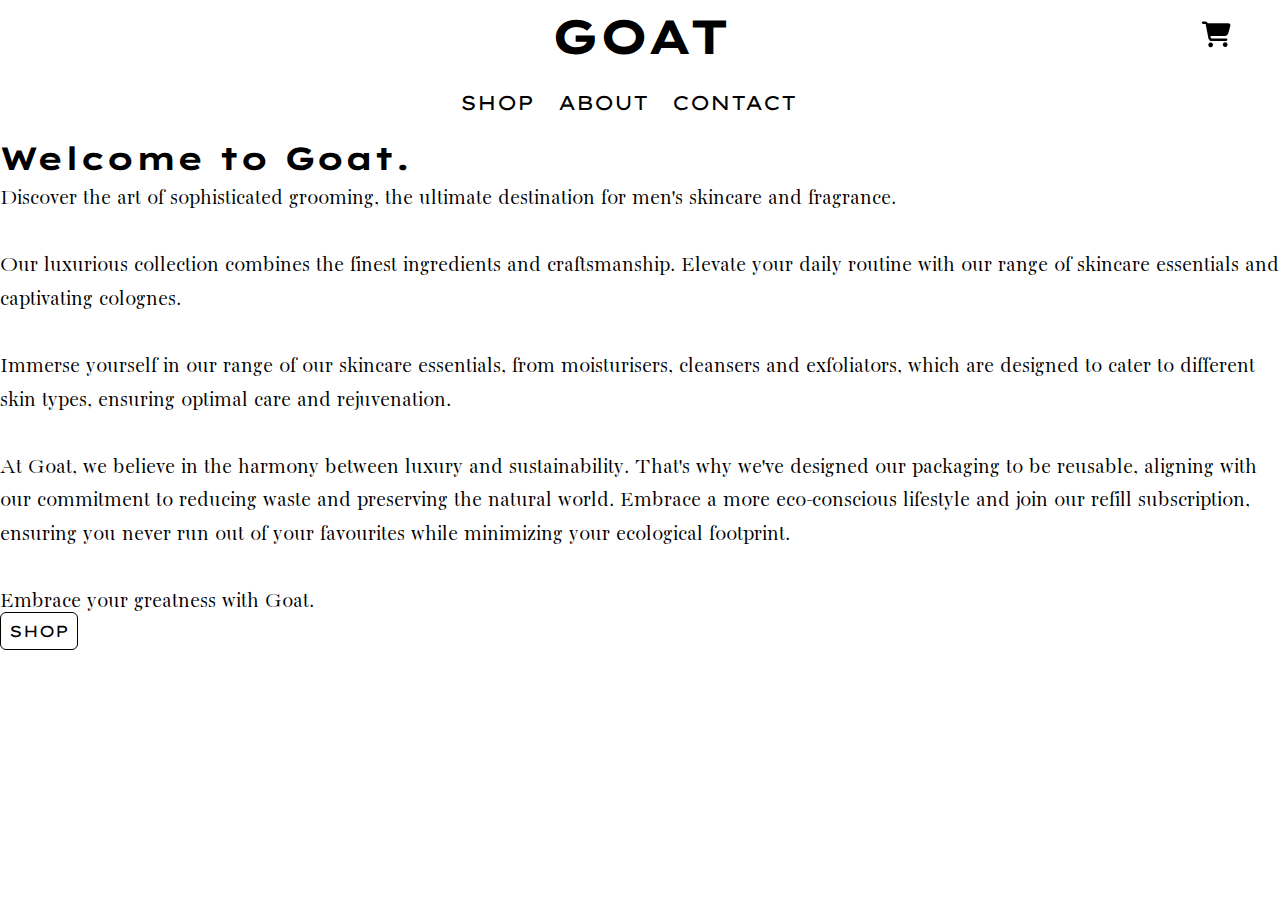
==== index.html @ 27ca3f4b "updated shopping cart icon" ====
<!DOCTYPE html>
<html lang="en">
<head>
    <meta charset="UTF-8">
    <meta name="viewport" content="width=device-width, initial-scale=1.0">
        <!-- Style Sheet -->
        <link rel="stylesheet" href="./assets/css/style.css">
        <link rel="icon" type="icon" href="./assets/icons/signature-solid.svg">
        <!-- Font awesome link -->
        <link rel="stylesheet" href="https://cdnjs.cloudflare.com/ajax/libs/font-awesome/6.1.1/css/all.min.css"/>
    <title>Goat</title>
</head>
<body>
    <!-- Navigation bar-->
    <nav class="navbar">
        <div class="nav-top">
            <div class="logo">
                <a href="index.html" class="logo-link">GOAT</a>
            </div>
            <div class="shopping-cart">
                <button class="toggle-cart">
                    <i class="fa-solid fa-cart-shopping"></i>
                    </button>
            <div class="cart-overlay">
                <aside class="cart">
                <button class="cart-close-btn">
                    <i class="fa-solid fa-xmark"></i>
                </button>
                <header>
                    <h3 class="cart-title">Basket</h3>
                </header>
                <div class="cart-items">
                <!-- cart items -->
                </div>
                <footer>
                    <h3 class="cart-total">Total: <span id="cart-total-price">£0</span></h3>
                    <button class="cart-checkout-btn">Checkout</button>
                </footer>
                </aside>
            </div>
            </div>
        </div>
        <div class="nav-bottom">
            <ul class="menu-links">
                <li>
                    <a href="shop.html" class="nav-link">Shop</a>
                </li>
                <li>
                    <a href="about.html" class="nav-link">About</a>
                </li>
                <li>
                    <a href="contact.html" class="nav-link">Contact</a>
                </li>
            </ul>
        </div>
    </nav>

    <!-- main home page -->
    <section>
        <div>
            <h2>Welcome to Goat.</h2>
            <p>
                Discover the art of sophisticated grooming, the ultimate destination for men's skincare and fragrance. 
            <br><br>
                Our luxurious collection combines the finest ingredients and craftsmanship. Elevate your daily routine with our range of skincare essentials and captivating colognes. 
            <br><br>
                Immerse yourself in our range of our skincare essentials, from moisturisers, cleansers and exfoliators, which are designed to cater to different skin types, ensuring optimal care and rejuvenation.
            <br><br>
                At Goat, we believe in the harmony between luxury and sustainability. That's why we've designed our packaging to be reusable, aligning with our commitment to reducing waste and preserving the natural world. Embrace a more eco-conscious lifestyle and join our refill subscription, ensuring you never run out of your favourites while minimizing your ecological footprint.
            <br><br>
                Embrace your greatness with Goat.
            </p>
            <a href="shop.html" class="shop-btn">Shop</a>
        </div>
    </section>

    <!-- JavaScript -->
    <script type="text/javascript" src="./assets/js/script.js"></script>
</body>
</html>
---- assets/css/style.css ----
@import url('https://fonts.googleapis.com/css2?family=Bacasime+Antique&family=Lexend+Peta:wght@300;400;600;700&family=Lexend:wght@300;400;700&family=Lora:ital,wght@0,400;0,500;1,400;1,500&family=Poppins:ital,wght@0,100;0,500;0,800;0,900;1,600&display=swap');

* {
    margin: 0;
    padding: 0;
    box-sizing: border-box;
}

body {
    line-height: 1.5;
}

ul {
    list-style-type: none;
}

a {
    text-decoration: none;
}

h1 {
    font-size: 3rem;
}

h2 {
    font-size: 2rem;
    font-family: "Lexend Peta", sans-serif;
}

h3 {
    font-size: 1.5rem;
    font-family: "Lexend Peta", sans-serif;
}

h4 {
    font-size: 1rem;
}

p {
    font-family: "Bacasime Antique", serif;
    font-size: 1.4rem;
}

/* Navigation bar styles */

.navbar {
    height: auto;
    background: transparent;
}

.nav-top {
    display: flex;
}

.logo, 
.logo-link {
    font-size: 3rem;
    font-weight: bold;
    text-align: center;
    margin: auto;
    font-family: "Lexend Peta", sans-serif;
}

.logo-link {
    text-decoration: none;
    color: inherit;
}

.shopping-cart {
    position: fixed;
    top: 1.2rem;
    right: 1rem;
    align-content: flex-end;
    width: 4rem;
}

.nav-bottom {
    display: flex;
    justify-content: center;
}

.menu-links {
    display: flex;
    justify-content: center;
    align-items: center;
    padding: 1rem 0;
    font-family: "Lexend Peta", sans-serif;
    text-transform: uppercase;
}

.nav-link {
    color: #000;
    margin-right: 1.5rem;
    font-size: 1.25rem;
}

.toggle-cart {
    background: transparent;
    border-color: transparent;
    font-size: 1.6rem;
    cursor: pointer;
}

/* Shopping Cart Styles */

.cart-overlay.show {
    position: fixed;
    top: 0;
    left: 0;
    width: 100%;
    height: 100%;
    color: #FFF;
}

.cart {
    background: #000;
    position: fixed;
    top: 0;
    right: 0;
    width: 100%;
    height: 100%;
    padding: 3rem;
    display: grid;
    transform: translateX(100%);
}

.show .cart {
    transform: translateX(0);
    transition: 0.5s;
}

.cart-close-btn {
    font-size: 2rem;
    background: transparent;
    border-color: transparent;
    color: #FFF;
    position: absolute;
    top: 0.5rem;
    left: 1rem;
    cursor: pointer;
}

.cart header {
    text-align: center;
}

.cart-total {
    text-align: center;
    margin-bottom: 2rem;
    font-family: "Lexend Peta", sans-serif;
    text-transform: uppercase;
}

.cart-checkout {
    display: block;
    width: 75%;
    margin: 0 auto;
    margin-bottom: 3rem;
}

.cart-checkout-btn {
    background: #FFF;
    padding: 0.5rem;
    border-radius: 6px;
    border: transparent;
    color: #000;
    cursor: pointer;
    font-family: "Lexend Peta", sans-serif;
    text-transform: uppercase;
}

/* cart item */

.cart-title {
    font-family: "Lexend Peta", sans-serif;
    text-transform: uppercase;
}

.cart-item {
    margin: 1rem 0;
    display: grid;
    grid-template-columns: auto 1fr auto;
    column-gap: 1.5rem;
    align-items: center;
}

.cart-item-name {
    font-family: "Lexend Peta", sans-serif;
    text-transform: uppercase;
    margin-bottom: 0.15rem;
    font-size: 1.5rem;
}

.cart-item-price {
    margin-bottom: 0;
    font-size: 1.8rem;
    font-family: "Bacasime Antique", serif;
}

.cart-item-remove-btn {
    background: #FFF;
    padding: 0.5rem;
    border-radius: 6px;
    border: transparent;
    color: #000;
    cursor: pointer;
    font-family: "Lexend Peta", sans-serif;
    text-transform: uppercase;
}

.cart-item-amount {
    margin-bottom: 0;
    text-align: center;
}

.cart-item-increase-btn,
.cart-item-decrease-btn {
    background: transparent;
    border-color: transparent;
    color: #FFF;
    cursor: pointer;
    font-size: 0.85rem;
    padding: 0.25rem;
}

/* global page styles */

.category-heading {
    font-family: "Lexend Peta", sans-serif;
    text-transform: uppercase;
}

/* home page styles */

.shop-btn {
    background: #FFF;
    padding: 0.5rem;
    border-radius: 6px;
    border: 1px solid #000;
    color: #000;
    cursor: pointer;
    font-family: "Lexend Peta", sans-serif;
    text-transform: uppercase;
}

/* product styles */
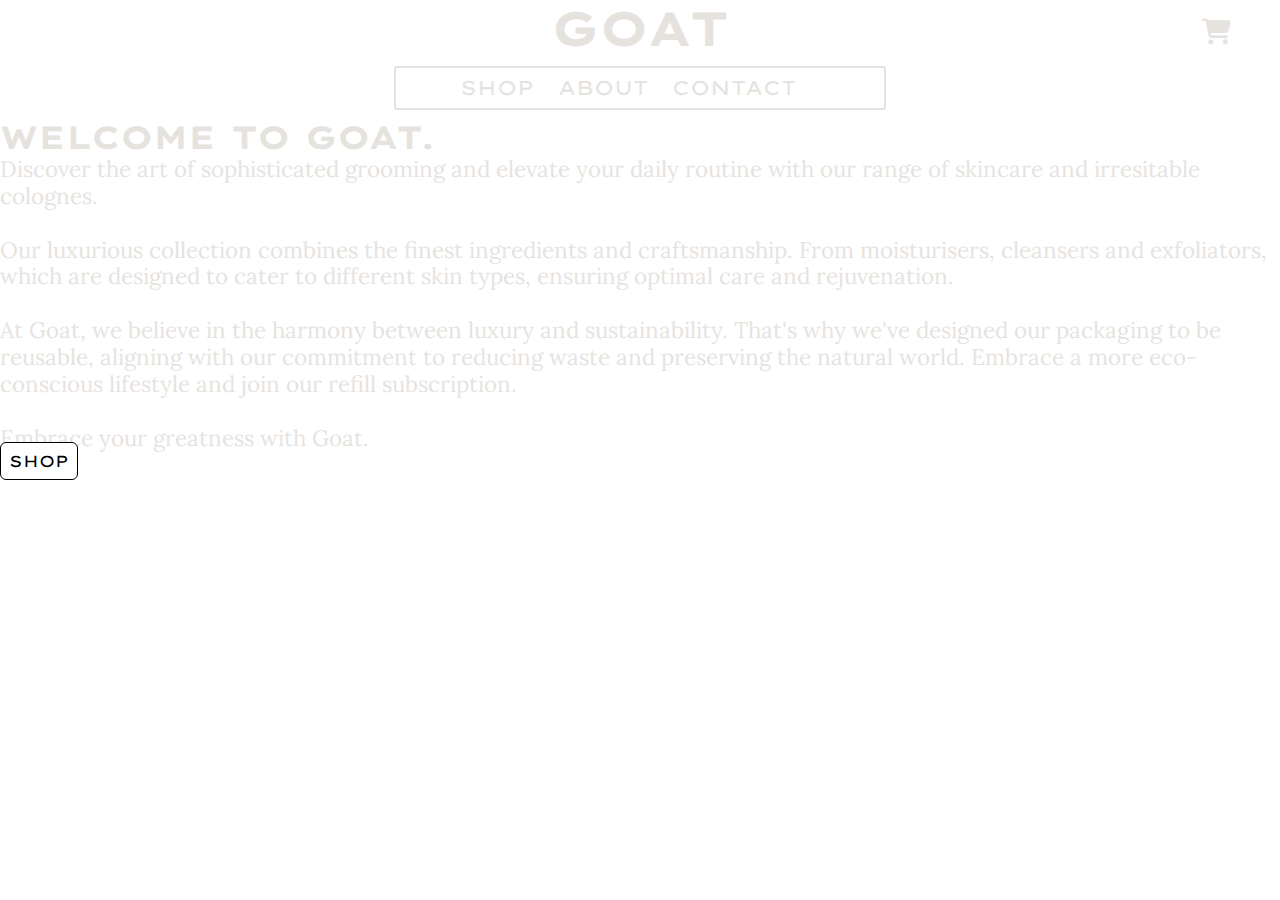
==== commit 7e4ee4f9: "updated background and styles" ====
--- a/index.html
+++ b/index.html
@@ -58,15 +58,13 @@
     <!-- main home page -->
     <section>
         <div>
-            <h2>Welcome to Goat.</h2>
+            <h2 class="category-heading">Welcome to Goat.</h2>
             <p>
-                Discover the art of sophisticated grooming, the ultimate destination for men's skincare and fragrance. 
+                Discover the art of sophisticated grooming and elevate your daily routine with our range of skincare and irresitable colognes. 
             <br><br>
-                Our luxurious collection combines the finest ingredients and craftsmanship. Elevate your daily routine with our range of skincare essentials and captivating colognes. 
+                Our luxurious collection combines the finest ingredients and craftsmanship. From moisturisers, cleansers and exfoliators, which are designed to cater to different skin types, ensuring optimal care and rejuvenation.
             <br><br>
-                Immerse yourself in our range of our skincare essentials, from moisturisers, cleansers and exfoliators, which are designed to cater to different skin types, ensuring optimal care and rejuvenation.
-            <br><br>
-                At Goat, we believe in the harmony between luxury and sustainability. That's why we've designed our packaging to be reusable, aligning with our commitment to reducing waste and preserving the natural world. Embrace a more eco-conscious lifestyle and join our refill subscription, ensuring you never run out of your favourites while minimizing your ecological footprint.
+                At Goat, we believe in the harmony between luxury and sustainability. That's why we've designed our packaging to be reusable, aligning with our commitment to reducing waste and preserving the natural world. Embrace a more eco-conscious lifestyle and join our refill subscription.
             <br><br>
                 Embrace your greatness with Goat.
             </p>
--- a/assets/css/style.css
+++ b/assets/css/style.css
@@ -1,4 +1,4 @@
-@import url('https://fonts.googleapis.com/css2?family=Bacasime+Antique&family=Lexend+Peta:wght@300;400;600;700&family=Lexend:wght@300;400;700&family=Lora:ital,wght@0,400;0,500;1,400;1,500&family=Poppins:ital,wght@0,100;0,500;0,800;0,900;1,600&display=swap');
+@import url('https://fonts.googleapis.com/css2?family=Lexend+Peta:wght@300;400;600;700&family=Lexend:wght@300;400;700&family=Lora:ital,wght@0,400;0,500;1,400;1,500&display=swap');
 
 * {
     margin: 0;
@@ -6,8 +6,16 @@
     box-sizing: border-box;
 }
 
+/* 
+color hex code : mid grey #5F6673 / mid blue #2B3D5B
+*/
+
 body {
-    line-height: 1.5;
+    line-height: 1.2;
+    background-image: url("../images/background-one.jpg");
+    background-size: cover;
+    /* background-position: center center; */
+    background-attachment: fixed;
 }
 
 ul {
@@ -37,8 +45,9 @@
 }
 
 p {
-    font-family: "Bacasime Antique", serif;
+    font-family: "Lora", serif;
     font-size: 1.4rem;
+    color: #E6E3DF;
 }
 
 /* Navigation bar styles */
@@ -59,6 +68,8 @@
     text-align: center;
     margin: auto;
     font-family: "Lexend Peta", sans-serif;
+    /* color: #CECAC8; */
+    color: #E6E3DF;
 }
 
 .logo-link {
@@ -67,8 +78,8 @@
 }
 
 .shopping-cart {
-    position: fixed;
-    top: 1.2rem;
+    position: absolute;
+    top: 1rem;
     right: 1rem;
     align-content: flex-end;
     width: 4rem;
@@ -82,14 +93,16 @@
 .menu-links {
     display: flex;
     justify-content: center;
-    align-items: center;
-    padding: 1rem 0;
-    font-family: "Lexend Peta", sans-serif;
-    text-transform: uppercase;
+    padding: 0.5rem 4rem;
+    margin: 0.5rem;
+    font-family: "Lexend Peta", sans-serif;
+    text-transform: uppercase;
+    border: 2px solid #E6E3DF;
+    border-radius: 2px;
 }
 
 .nav-link {
-    color: #000;
+    color: #E6E3DF;
     margin-right: 1.5rem;
     font-size: 1.25rem;
 }
@@ -99,6 +112,7 @@
     border-color: transparent;
     font-size: 1.6rem;
     cursor: pointer;
+    color: #E6E3DF;
 }
 
 /* Shopping Cart Styles */
@@ -228,6 +242,7 @@
 .category-heading {
     font-family: "Lexend Peta", sans-serif;
     text-transform: uppercase;
+    color: #E6E3DF;
 }
 
 /* home page styles */
@@ -244,3 +259,47 @@
 }
 
 /* product styles */
+
+.product-display {
+    border: 1px solid #E6E3DF;
+    padding: 0.5rem;
+    margin: 0.5rem;
+    width: 350px;
+    margin: 12px;
+    border-radius: 2px;
+    background: #0f1021;
+    box-shadow: 0 8px 32px 0 rgba( 31, 38, 135, 0.37 );
+}
+
+img {
+    width: 300px;
+}
+
+.product-category {
+    color: #E6E3DF;
+    margin: 0.5rem;
+}
+
+.product-title {
+    color: #E6E3DF;
+    text-align: center;
+    margin: 0.2rem;
+}
+
+.product-price {
+    color: #E6E3DF;
+}
+.product-description {
+    color: #E6E3DF;
+}
+
+.addToBasketBtn {
+    background: #E6E3DF;
+    padding: 0.5rem;
+    border-radius: 6px;
+    border: 1px solid #000;
+    color: #000;
+    cursor: pointer;
+    font-family: "Lexend Peta", sans-serif;
+    text-transform: uppercase;
+}
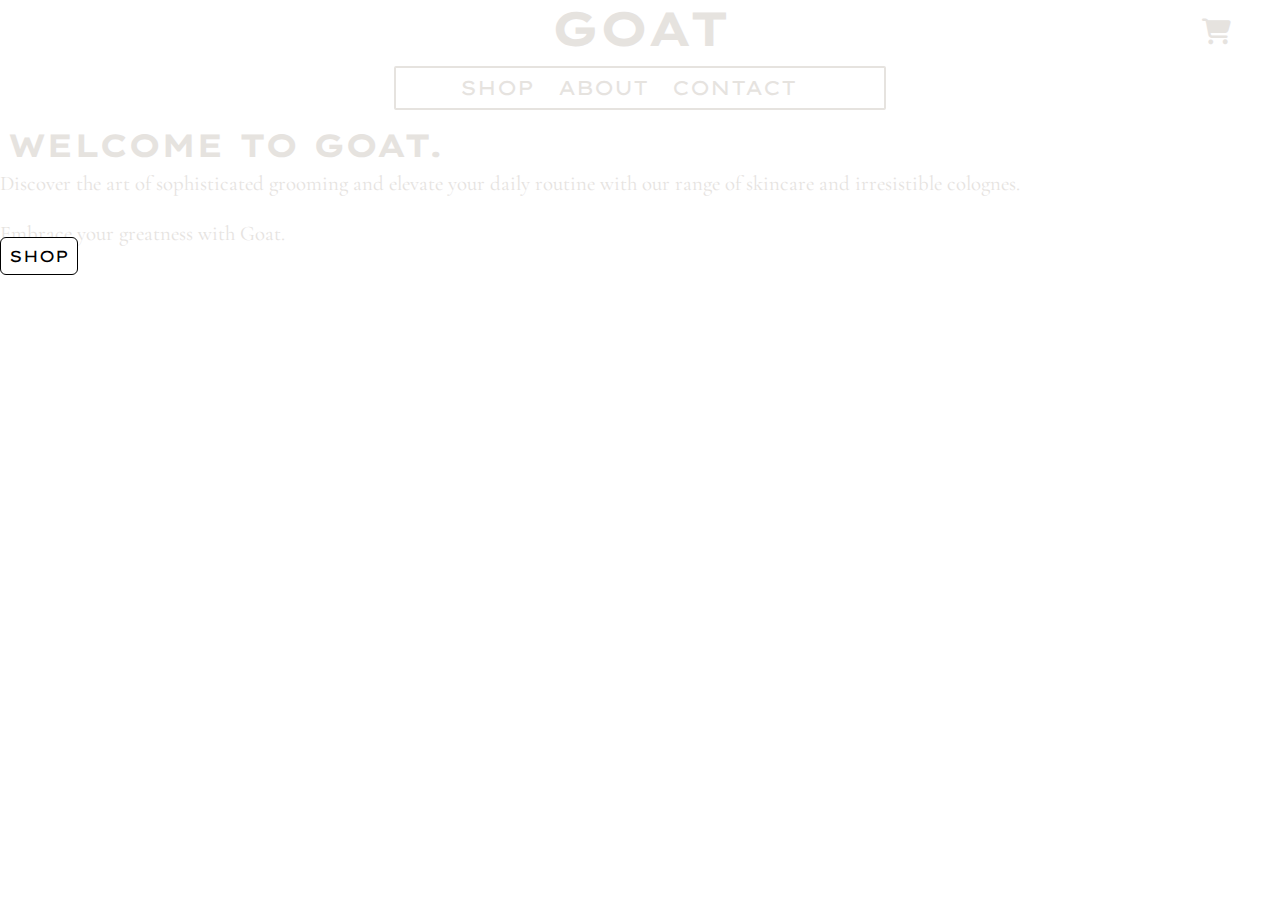
==== commit 7dbad82e: "updated images and home page text" ====
--- a/index.html
+++ b/index.html
@@ -60,11 +60,7 @@
         <div>
             <h2 class="category-heading">Welcome to Goat.</h2>
             <p>
-                Discover the art of sophisticated grooming and elevate your daily routine with our range of skincare and irresitable colognes. 
-            <br><br>
-                Our luxurious collection combines the finest ingredients and craftsmanship. From moisturisers, cleansers and exfoliators, which are designed to cater to different skin types, ensuring optimal care and rejuvenation.
-            <br><br>
-                At Goat, we believe in the harmony between luxury and sustainability. That's why we've designed our packaging to be reusable, aligning with our commitment to reducing waste and preserving the natural world. Embrace a more eco-conscious lifestyle and join our refill subscription.
+                Discover the art of sophisticated grooming and elevate your daily routine with our range of skincare and irresistible colognes. 
             <br><br>
                 Embrace your greatness with Goat.
             </p>
--- a/assets/css/style.css
+++ b/assets/css/style.css
@@ -1,4 +1,4 @@
-@import url('https://fonts.googleapis.com/css2?family=Lexend+Peta:wght@300;400;600;700&family=Lexend:wght@300;400;700&family=Lora:ital,wght@0,400;0,500;1,400;1,500&display=swap');
+@import url('https://fonts.googleapis.com/css2?family=Cormorant+Garamond:ital,wght@0,300;0,400;0,500;1,300;1,400;1,500;1,600&family=Lexend+Peta:wght@300;400;600;700&family=Lexend:wght@300;400;700&family=Lora:ital,wght@0,400;0,500;1,400;1,500&display=swap');
 
 * {
     margin: 0;
@@ -45,8 +45,8 @@
 }
 
 p {
-    font-family: "Lora", serif;
-    font-size: 1.4rem;
+    font-family: "Cormorant Garamond", serif;
+    font-size: 1.3rem;
     color: #E6E3DF;
 }
 
@@ -127,7 +127,7 @@
 }
 
 .cart {
-    background: #000;
+    background: #0F1021;
     position: fixed;
     top: 0;
     right: 0;
@@ -208,7 +208,7 @@
 .cart-item-price {
     margin-bottom: 0;
     font-size: 1.8rem;
-    font-family: "Bacasime Antique", serif;
+    font-family: "Cormorant Garamond", serif;
 }
 
 .cart-item-remove-btn {
@@ -243,6 +243,7 @@
     font-family: "Lexend Peta", sans-serif;
     text-transform: uppercase;
     color: #E6E3DF;
+    margin: 0.5rem;
 }
 
 /* home page styles */
@@ -262,13 +263,13 @@
 
 .product-display {
     border: 1px solid #E6E3DF;
-    padding: 0.5rem;
-    margin: 0.5rem;
-    width: 350px;
-    margin: 12px;
     border-radius: 2px;
-    background: #0f1021;
+    background: #0F1021;
     box-shadow: 0 8px 32px 0 rgba( 31, 38, 135, 0.37 );
+    padding: 0.5rem;
+    margin: 1rem;
+    width: 50%;
+    display: flex;
 }
 
 img {
@@ -282,8 +283,13 @@
 
 .product-title {
     color: #E6E3DF;
-    text-align: center;
-    margin: 0.2rem;
+    display: flex;
+    justify-content: center;
+    padding: 0.5rem;
+    margin: 0.5rem;
+    font-family: "Lexend Peta", sans-serif;
+    border: 2px solid #E6E3DF;
+    border-radius: 2px;
 }
 
 .product-price {
@@ -303,3 +309,28 @@
     font-family: "Lexend Peta", sans-serif;
     text-transform: uppercase;
 }
+
+.column {
+    float: left;
+    width: 50%;
+}
+
+.product-display:after {
+    content: "";
+    display: table;
+    clear: both;
+}
+
+
+@media screen and (max-width:600px) {
+    .product-display {
+        width: 100%;
+        display: grid;
+    }
+
+    .column {
+        float: left;
+        width: 100%;
+    }
+    
+}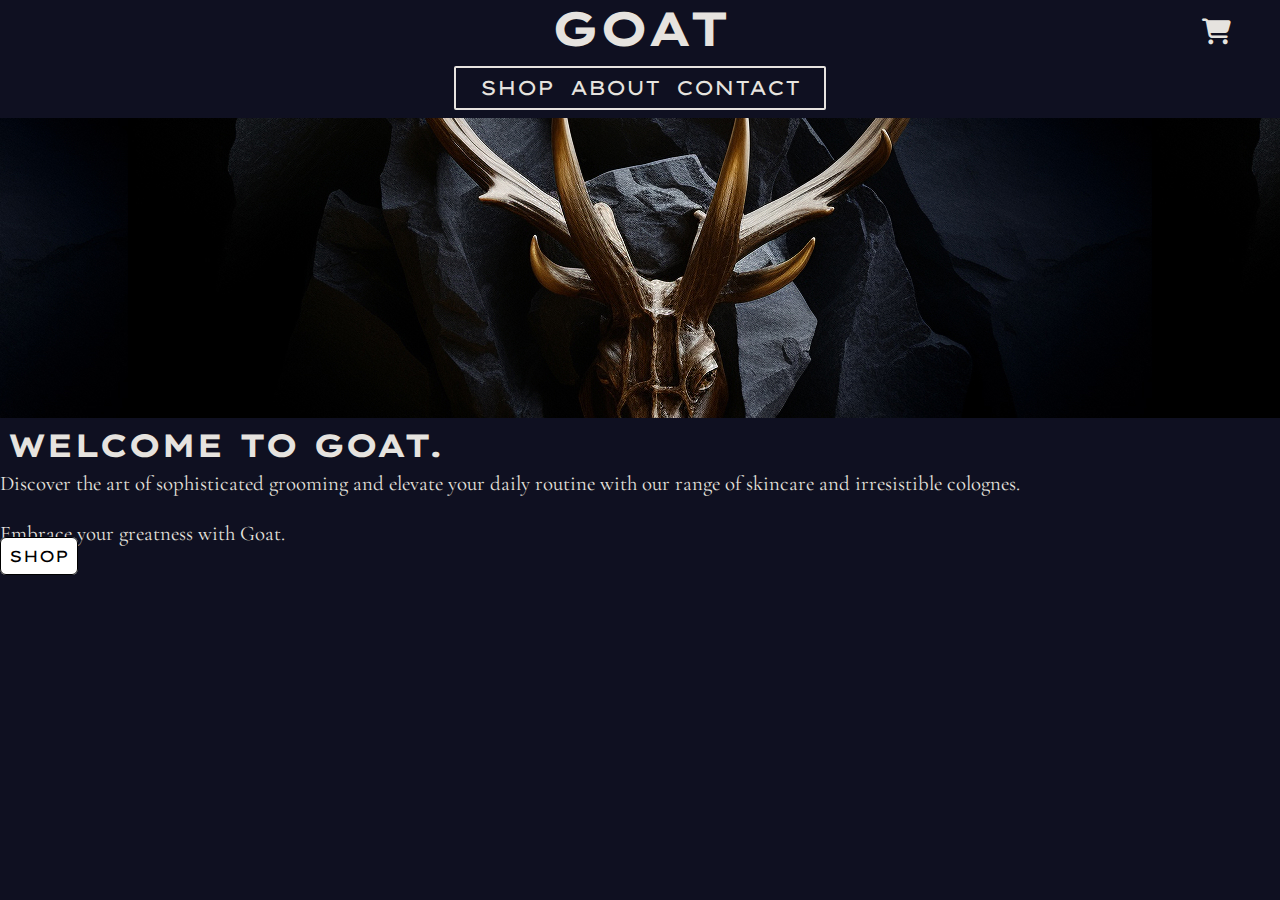
==== commit 0e4cb4ed: "updated home page background" ====
--- a/index.html
+++ b/index.html
@@ -55,8 +55,11 @@
         </div>
     </nav>
 
+    <section class="homepage-banner">
+    </section>
+
     <!-- main home page -->
-    <section>
+    <section class="home-page">
         <div>
             <h2 class="category-heading">Welcome to Goat.</h2>
             <p>
--- a/assets/css/style.css
+++ b/assets/css/style.css
@@ -12,10 +12,13 @@
 
 body {
     line-height: 1.2;
-    background-image: url("../images/background-one.jpg");
-    background-size: cover;
-    /* background-position: center center; */
-    background-attachment: fixed;
+    background: #0F1021;
+}
+
+.homepage-banner {
+    background-image: url("../images/bg-top.jpg");
+    background-position: center;
+    height: 300px;
 }
 
 ul {
@@ -68,7 +71,6 @@
     text-align: center;
     margin: auto;
     font-family: "Lexend Peta", sans-serif;
-    /* color: #CECAC8; */
     color: #E6E3DF;
 }
 
@@ -92,19 +94,22 @@
 
 .menu-links {
     display: flex;
-    justify-content: center;
-    padding: 0.5rem 4rem;
+    padding: 0.5rem 1rem;
     margin: 0.5rem;
     font-family: "Lexend Peta", sans-serif;
     text-transform: uppercase;
     border: 2px solid #E6E3DF;
     border-radius: 2px;
+    line-height: 1.2;
+    background-image: url("../images/background-one.jpg");
+
+    /* background-position: center center; */
 }
 
 .nav-link {
     color: #E6E3DF;
-    margin-right: 1.5rem;
     font-size: 1.25rem;
+    margin: 0.5rem;
 }
 
 .toggle-cart {
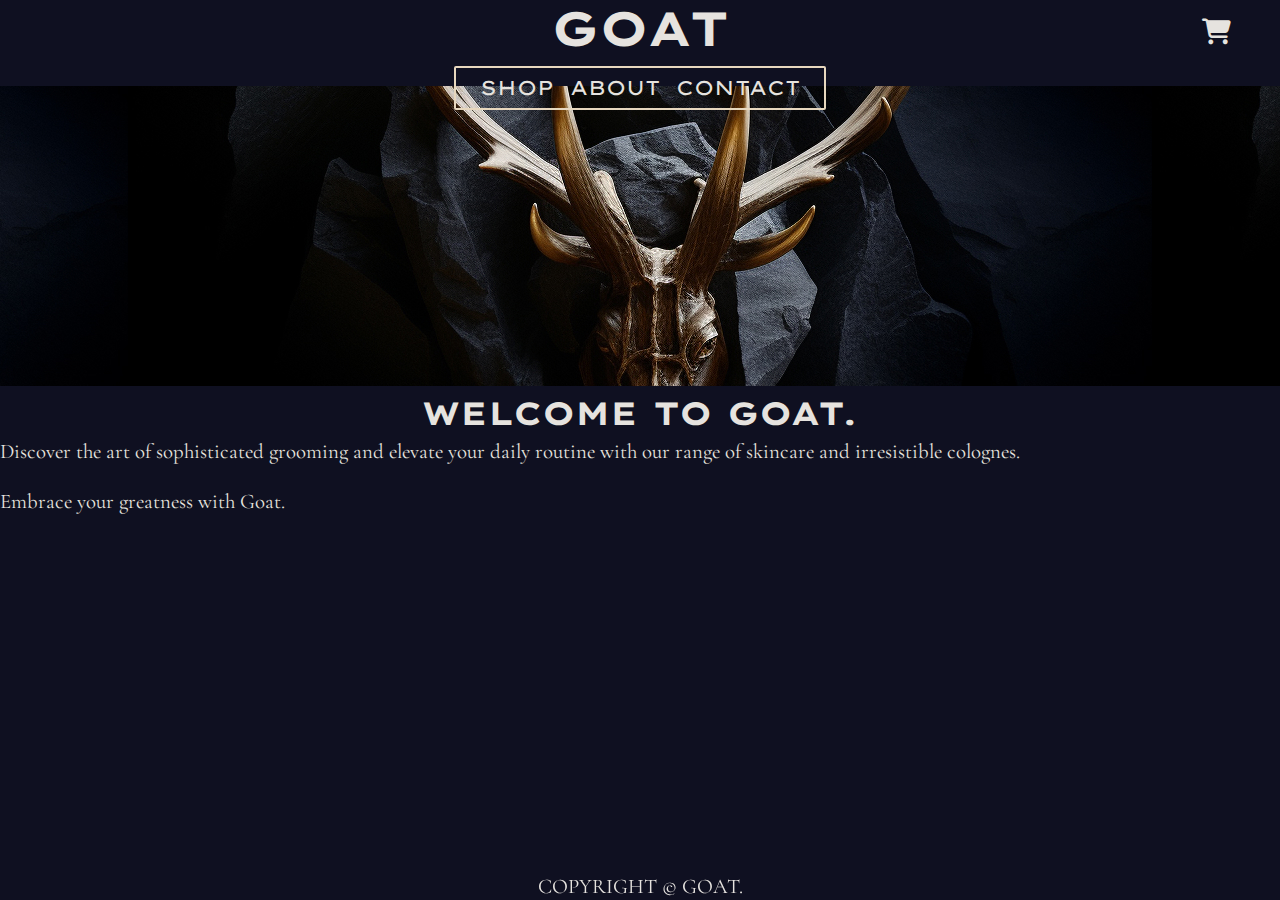
==== commit 946a2256: "added footer" ====
--- a/index.html
+++ b/index.html
@@ -67,9 +67,16 @@
             <br><br>
                 Embrace your greatness with Goat.
             </p>
+        </div>
+        <!-- <div>
             <a href="shop.html" class="shop-btn">Shop</a>
-        </div>
+        </div> -->
     </section>
+
+    <!-- footer -->
+    <footer>
+        <p>Copyright &copy; Goat.</p>
+    </footer>
 
     <!-- JavaScript -->
     <script type="text/javascript" src="./assets/js/script.js"></script>
--- a/assets/css/style.css
+++ b/assets/css/style.css
@@ -13,12 +13,6 @@
 body {
     line-height: 1.2;
     background: #0F1021;
-}
-
-.homepage-banner {
-    background-image: url("../images/bg-top.jpg");
-    background-position: center;
-    height: 300px;
 }
 
 ul {
@@ -98,7 +92,7 @@
     margin: 0.5rem;
     font-family: "Lexend Peta", sans-serif;
     text-transform: uppercase;
-    border: 2px solid #E6E3DF;
+    border: 2px solid #E7D7BE;
     border-radius: 2px;
     line-height: 1.2;
     background-image: url("../images/background-one.jpg");
@@ -132,7 +126,10 @@
 }
 
 .cart {
-    background: #0F1021;
+    /* background: #0F1021; */
+    background-image: url("../images/background-one.jpg");
+    background-position: center center;
+    background-size: cover;
     position: fixed;
     top: 0;
     right: 0;
@@ -249,93 +246,142 @@
     text-transform: uppercase;
     color: #E6E3DF;
     margin: 0.5rem;
+    text-align: center;
 }
 
 /* home page styles */
 
+.homepage-banner {
+    background-image: url("../images/bg-top.jpg");
+    background-position: center;
+    height: 300px;
+    margin-top: -2rem;
+}
+
 .shop-btn {
-    background: #FFF;
-    padding: 0.5rem;
-    border-radius: 6px;
-    border: 1px solid #000;
-    color: #000;
-    cursor: pointer;
-    font-family: "Lexend Peta", sans-serif;
-    text-transform: uppercase;
+    background: #0F1021;
+    padding: 0.5rem;
+    margin: 0.5rem;
+    border-radius: 2px;
+    border: 2px solid #E6E3DF;
+    color: #E6E3DF;
+    cursor: pointer;
+    font-family: "Lexend Peta", sans-serif;
+    text-transform: uppercase;
+    font-weight: bold;
 }
 
 /* product styles */
 
+
+.shop {
+    display: flex;
+    align-items: center;
+    justify-content: center;
+    margin: 0;
+}
+
 .product-display {
-    border: 1px solid #E6E3DF;
-    border-radius: 2px;
+    display: flex;
+    align-items: center;
+    width: 75vw;
+    max-width: 750px;
+    padding: 50px 30px 50px 20px;
+    margin-bottom: 1rem;
+    border: 2px solid #E7D7BE;
+    border-radius: 2px;
+    border-radius: 2px;
+    background-image: url("../images/background-one.jpg");
+    /* background-position: center center; */
+}
+
+img {
+    max-width: 300px;
+    height: 300px;
+    object-fit: cover;
+    margin-left: -60px;
+    margin-right: 30px;
+    box-shadow: 0 60px 40px rgb(0 0 0 / 8%);
+    border: 2px solid #E7D7BE;
+}
+
+.product-category {
+    color: #E6E3DF;
+    margin: 1rem;
+    text-align: center;
+}
+
+.product-title {
+    color: #E6E3DF;
+    display: flex;
+    justify-content: center;
+    padding: 0.5rem;
+    margin: 0.5rem;
+    font-family: "Lexend Peta", sans-serif;
+    border: 2px solid #E6E3DF;
+    border-radius: 2px;
+}
+
+.product-price {
+    color: #E6E3DF;
+    margin: 0.5rem;
+}
+
+.product-description {
+    color: #E6E3DF;
+
+    font-weight: 400;
+    margin: 0.5rem;
+    margin-bottom: 24px;
+}
+
+.addToBasketBtn {
     background: #0F1021;
-    box-shadow: 0 8px 32px 0 rgba( 31, 38, 135, 0.37 );
-    padding: 0.5rem;
-    margin: 1rem;
-    width: 50%;
-    display: flex;
-}
-
-img {
-    width: 300px;
-}
-
-.product-category {
-    color: #E6E3DF;
-    margin: 0.5rem;
-}
-
-.product-title {
-    color: #E6E3DF;
-    display: flex;
-    justify-content: center;
-    padding: 0.5rem;
-    margin: 0.5rem;
-    font-family: "Lexend Peta", sans-serif;
+    padding: 0.5rem;
+    margin: 0.5rem;
+    border-radius: 2px;
     border: 2px solid #E6E3DF;
-    border-radius: 2px;
-}
-
-.product-price {
-    color: #E6E3DF;
-}
-.product-description {
-    color: #E6E3DF;
-}
-
-.addToBasketBtn {
-    background: #E6E3DF;
-    padding: 0.5rem;
-    border-radius: 6px;
-    border: 1px solid #000;
-    color: #000;
-    cursor: pointer;
-    font-family: "Lexend Peta", sans-serif;
-    text-transform: uppercase;
-}
-
-.column {
-    float: left;
-    width: 50%;
-}
-
-.product-display:after {
-    content: "";
-    display: table;
-    clear: both;
-}
-
-
-@media screen and (max-width:600px) {
+    color: #E6E3DF;
+    cursor: pointer;
+    font-family: "Lexend Peta", sans-serif;
+    text-transform: uppercase;
+    font-weight: bold;
+}
+
+/* media queries for product cards */ 
+
+@media only screen and (max-width: 800px) {
+
     .product-display {
-        width: 100%;
-        display: grid;
+        margin: 80px 40px;
+        padding-left: 50px;
+        padding-right: 50px;
+        width: 320px;
+        flex-direction: column;
     }
-
-    .column {
-        float: left;
+    
+    img {
+        margin: -100px 0 30px 0;
         width: 100%;
     }
     
-}+    .product-title {
+        margin-right: 0;
+    }
+
+    h2 {
+        font-size: 1.8rem;
+        font-family: "Lexend Peta", sans-serif;
+    }
+}
+
+/* footer styles */
+
+footer {
+    text-align: center;
+    text-transform: uppercase;
+    position: fixed;
+    width: 100%;
+    left: 0;
+    bottom: 0;
+}
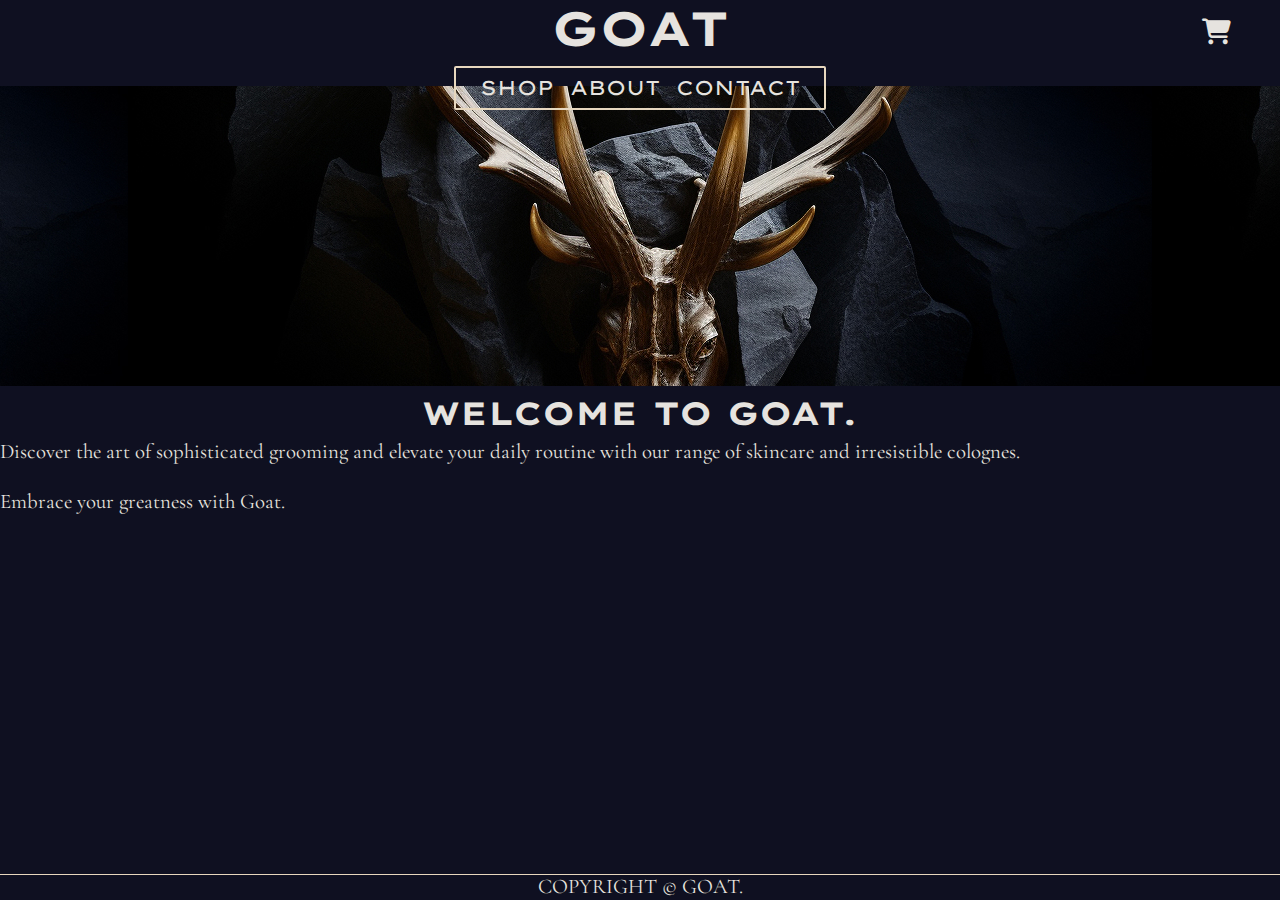
==== commit b066e73b: "updated borders and footer" ====
--- a/index.html
+++ b/index.html
@@ -32,7 +32,7 @@
                 <div class="cart-items">
                 <!-- cart items -->
                 </div>
-                <footer>
+                <footer class="cart-footer">
                     <h3 class="cart-total">Total: <span id="cart-total-price">£0</span></h3>
                     <button class="cart-checkout-btn">Checkout</button>
                 </footer>
@@ -71,12 +71,12 @@
         <!-- <div>
             <a href="shop.html" class="shop-btn">Shop</a>
         </div> -->
+        <!-- footer -->
+        <footer class="page-footer">
+            <p>Copyright &copy; Goat.</p>
+        </footer>
     </section>
 
-    <!-- footer -->
-    <footer>
-        <p>Copyright &copy; Goat.</p>
-    </footer>
 
     <!-- JavaScript -->
     <script type="text/javascript" src="./assets/js/script.js"></script>
--- a/assets/css/style.css
+++ b/assets/css/style.css
@@ -288,7 +288,7 @@
     max-width: 750px;
     padding: 50px 30px 50px 20px;
     margin-bottom: 1rem;
-    border: 2px solid #E7D7BE;
+    border: 1px solid #E7D7BE;
     border-radius: 2px;
     border-radius: 2px;
     background-image: url("../images/background-one.jpg");
@@ -302,7 +302,7 @@
     margin-left: -60px;
     margin-right: 30px;
     box-shadow: 0 60px 40px rgb(0 0 0 / 8%);
-    border: 2px solid #E7D7BE;
+    border: 1px solid #E7D7BE;
 }
 
 .product-category {
@@ -377,11 +377,14 @@
 
 /* footer styles */
 
-footer {
+.page-footer {
+    margin-top: 3rem;
     text-align: center;
     text-transform: uppercase;
     position: fixed;
     width: 100%;
-    left: 0;
     bottom: 0;
-}
+    background-color: #0F1021;
+    border-top: 1px solid #E7D7BE;
+    z-index: 1;
+}
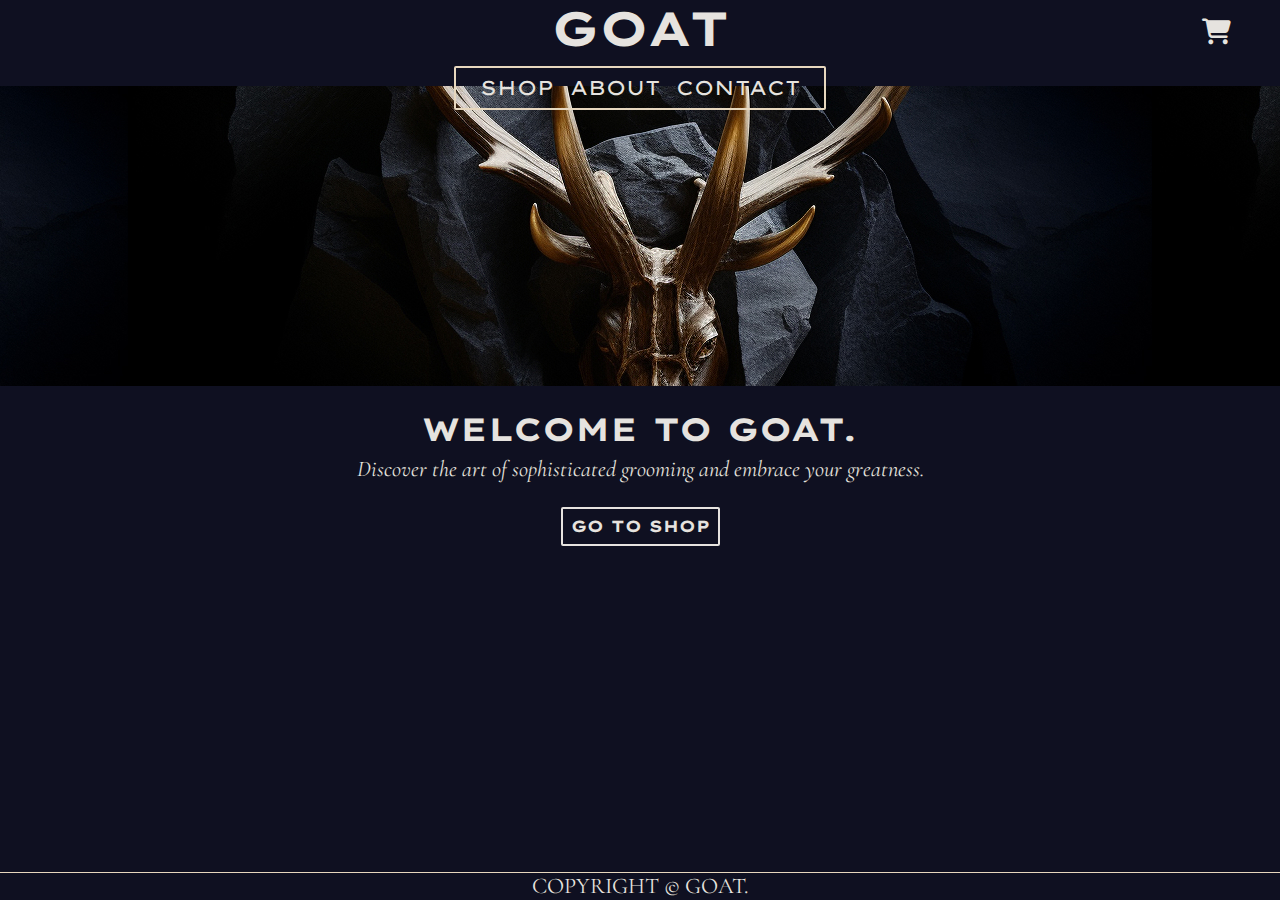
==== commit 7a95e291: "updated home page and product card layout" ====
--- a/index.html
+++ b/index.html
@@ -62,14 +62,16 @@
     <section class="home-page">
         <div>
             <h2 class="category-heading">Welcome to Goat.</h2>
-            <p>
+            <!-- <p>
                 Discover the art of sophisticated grooming and elevate your daily routine with our range of skincare and irresistible colognes. 
-            <br><br>
-                Embrace your greatness with Goat.
+            <br><br> -->
+            <p class="home-page-tagline">
+                Discover the art of sophisticated grooming and embrace your greatness.
             </p>
+            <a href="shop.html" class="shop-btn">GO TO SHOP</a>
         </div>
         <!-- <div>
-            <a href="shop.html" class="shop-btn">Shop</a>
+            <a href="shop.html" class="shop-btn">GO TO SHOP</a>
         </div> -->
         <!-- footer -->
         <footer class="page-footer">
--- a/assets/css/style.css
+++ b/assets/css/style.css
@@ -43,7 +43,7 @@
 
 p {
     font-family: "Cormorant Garamond", serif;
-    font-size: 1.3rem;
+    font-size: 1.4rem;
     color: #E6E3DF;
 }
 
@@ -120,24 +120,21 @@
     position: fixed;
     top: 0;
     left: 0;
-    width: 100%;
-    height: 100%;
     color: #FFF;
+    z-index: 10;
 }
 
 .cart {
-    /* background: #0F1021; */
-    background-image: url("../images/background-one.jpg");
-    background-position: center center;
-    background-size: cover;
+    background: #0F1021;
     position: fixed;
     top: 0;
     right: 0;
-    width: 100%;
+    width: 40%;
     height: 100%;
     padding: 3rem;
     display: grid;
     transform: translateX(100%);
+    border-left: 1px solid #E7D7BE;
 }
 
 .show .cart {
@@ -175,14 +172,15 @@
 }
 
 .cart-checkout-btn {
-    background: #FFF;
-    padding: 0.5rem;
-    border-radius: 6px;
-    border: transparent;
-    color: #000;
-    cursor: pointer;
-    font-family: "Lexend Peta", sans-serif;
-    text-transform: uppercase;
+    font-family: "Lexend Peta", sans-serif;
+    text-transform: uppercase;
+    color: #E6E3DF;
+    padding: 0.5rem;
+    margin: auto;
+    border: 2px solid #E7D7BE;
+    border-radius: 2px;
+    background: #0F1021;
+    width: fit-content;
 }
 
 /* cart item */
@@ -190,14 +188,28 @@
 .cart-title {
     font-family: "Lexend Peta", sans-serif;
     text-transform: uppercase;
+    color: #E6E3DF;
+    border: 2px solid #E7D7BE;
+    border-radius: 2px;
+    width: fit-content;
+    margin: auto;
+    padding: 0.5rem;
 }
 
 .cart-item {
+    display: grid;
     margin: 1rem 0;
-    display: grid;
-    grid-template-columns: auto 1fr auto;
-    column-gap: 1.5rem;
     align-items: center;
+    /* border: 1px solid #E7D7BE;
+    border-radius: 2px; */
+    padding: 0.5rem;
+}
+
+.cart-item-category {
+    font-size: 0.8em;
+    border-top: 1px solid #E7D7BE;
+    border-bottom: 1px solid #E7D7BE;
+    padding: 0.5rem 0;
 }
 
 .cart-item-name {
@@ -213,20 +225,37 @@
     font-family: "Cormorant Garamond", serif;
 }
 
+.cart-buttons {
+    display: flex;
+}
+
+.cart-item-increase-btn, 
+.cart-item-decrease-btn {
+    font-family: "Lexend Peta", sans-serif;
+    text-transform: uppercase;
+    color: #E6E3DF;
+    padding: 0.5rem;
+    margin: auto;
+    border: 2px solid #E7D7BE;
+    border-radius: 2px;
+    background: #0F1021;
+    width: fit-content;
+}
+
 .cart-item-remove-btn {
-    background: #FFF;
-    padding: 0.5rem;
-    border-radius: 6px;
-    border: transparent;
-    color: #000;
-    cursor: pointer;
-    font-family: "Lexend Peta", sans-serif;
-    text-transform: uppercase;
+    font-family: "Lexend Peta", sans-serif;
+    text-transform: uppercase;
+    color: #E6E3DF;
+    padding: 0.5rem;
+    margin: auto;
+    border: 2px solid #E7D7BE;
+    border-radius: 2px;
+    background: #0F1021;
+    width: fit-content;
 }
 
 .cart-item-amount {
     margin-bottom: 0;
-    text-align: center;
 }
 
 .cart-item-increase-btn,
@@ -258,10 +287,15 @@
     margin-top: -2rem;
 }
 
+.home-page {
+    display: flex;
+    align-items: center;
+    justify-content: center;
+    padding: 1rem;
+}
+
 .shop-btn {
-    background: #0F1021;
-    padding: 0.5rem;
-    margin: 0.5rem;
+    padding: 0.5rem;
     border-radius: 2px;
     border: 2px solid #E6E3DF;
     color: #E6E3DF;
@@ -269,6 +303,16 @@
     font-family: "Lexend Peta", sans-serif;
     text-transform: uppercase;
     font-weight: bold;
+    display: flex;
+    margin-top: 1.5rem;
+    margin-left: auto;
+    margin-right: auto;
+    width: fit-content;
+}
+
+.home-page-tagline {
+    font-style: italic;
+    text-align: center;
 }
 
 /* product styles */
@@ -313,6 +357,7 @@
 
 .product-title {
     color: #E6E3DF;
+    background: #0F1021;
     display: flex;
     justify-content: center;
     padding: 0.5rem;
@@ -348,14 +393,27 @@
     font-weight: bold;
 }
 
-/* media queries for product cards */ 
+/* footer styles */
+
+.page-footer {
+    margin-top: 3rem;
+    text-align: center;
+    text-transform: uppercase;
+    position: fixed;
+    width: 100%;
+    bottom: 0;
+    background-color: #0F1021;
+    border-top: 1px solid #E7D7BE;
+    z-index: 1;
+}
+
+
+/* media queries */ 
 
 @media only screen and (max-width: 800px) {
 
     .product-display {
         margin: 80px 40px;
-        padding-left: 50px;
-        padding-right: 50px;
         width: 320px;
         flex-direction: column;
     }
@@ -373,18 +431,10 @@
         font-size: 1.8rem;
         font-family: "Lexend Peta", sans-serif;
     }
-}
-
-/* footer styles */
-
-.page-footer {
-    margin-top: 3rem;
-    text-align: center;
-    text-transform: uppercase;
-    position: fixed;
-    width: 100%;
-    bottom: 0;
-    background-color: #0F1021;
-    border-top: 1px solid #E7D7BE;
-    z-index: 1;
-}
+
+    .cart {
+        width: 100%;
+        border-left: none;
+    }
+}
+
